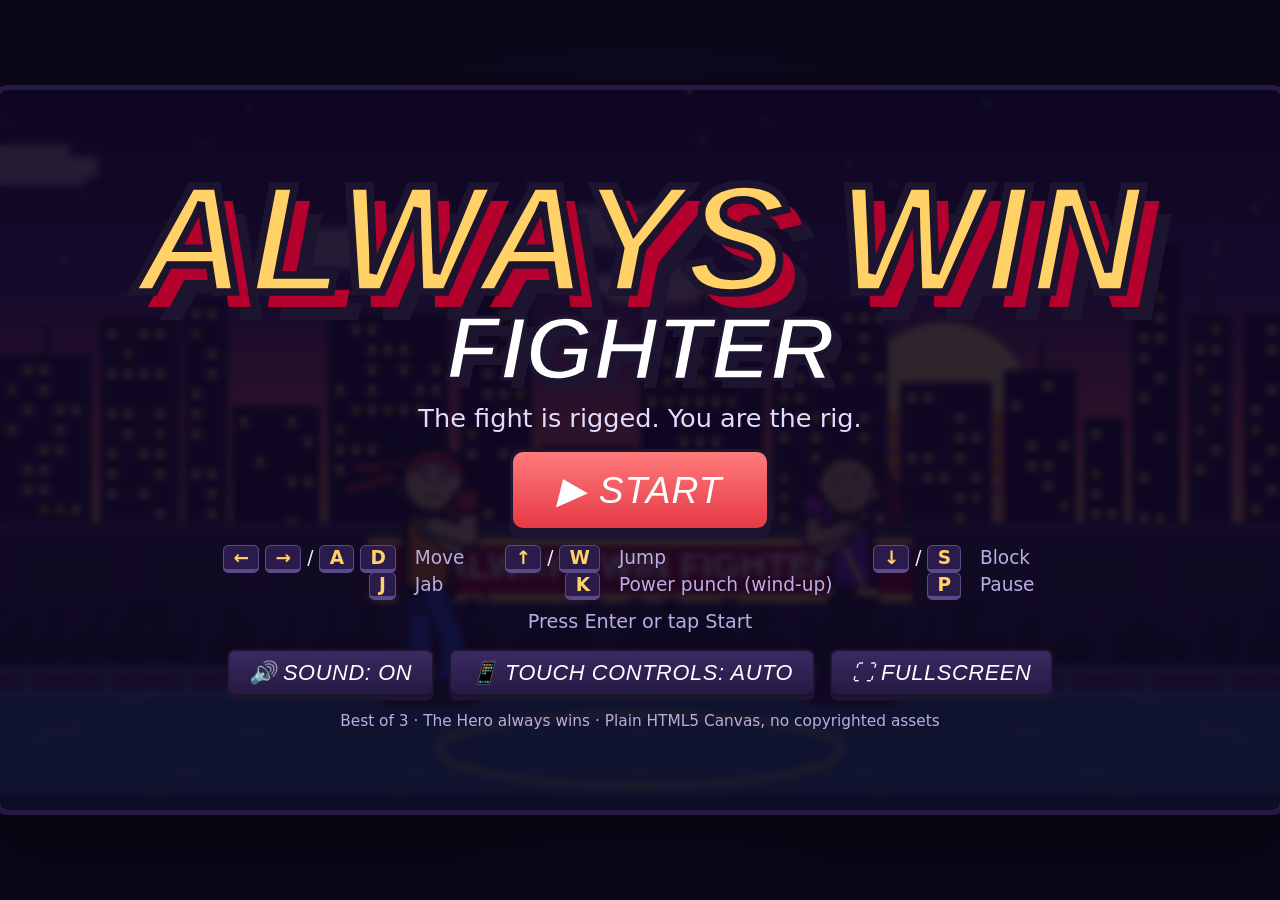
==== always-win-fighter/index.html @ 78bbfa4b "Add Always Win Fighter, a rigged 2D arcade fighting game A browser-based side-view fighter drawn wit" ====
<!DOCTYPE html>
<html lang="en">
<head>
  <meta charset="utf-8">
  <meta name="viewport" content="width=device-width, initial-scale=1, viewport-fit=cover">
  <title>Always Win Fighter</title>
  <meta name="description" content="A browser-based 2D arcade fighting game where the Hero always wins. No matter what.">
  <meta name="theme-color" content="#0b0718">
  <link rel="icon" href="assets/favicon.svg" type="image/svg+xml">
  <link rel="stylesheet" href="style.css">
</head>
<body>
  <div id="app">
    <!-- The stage is a 16:9 box that is resized by game.js to fit the window.
         Everything (canvas, overlays, touch buttons) lives inside it. -->
    <div id="stage" role="application" aria-label="Always Win Fighter">
      <canvas id="game" width="960" height="540"></canvas>

      <!-- Small in-game button (pause menu). Shown while a match is running. -->
      <button id="btn-pause" class="hidden" title="Pause (P)" aria-label="Pause">&#10074;&#10074;</button>

      <!-- On-screen touch controls. Shown on touch devices (or when forced on). -->
      <div id="touch-controls" aria-hidden="true">
        <div class="tc-cluster tc-left">
          <button class="tc-btn" data-action="jump">&#9650;<small>JUMP</small></button>
          <button class="tc-btn" data-action="block">&#9660;<small>BLOCK</small></button>
          <button class="tc-btn" data-action="left">&#9664;</button>
          <button class="tc-btn" data-action="right">&#9654;</button>
        </div>
        <div class="tc-cluster tc-right">
          <button class="tc-btn tc-attack" data-action="jab">JAB<small>J</small></button>
          <button class="tc-btn tc-attack tc-power" data-action="power">POW<small>K</small></button>
        </div>
      </div>

      <!-- ===================== START SCREEN ===================== -->
      <section class="screen" id="screen-start">
        <h1 class="title">
          <span class="title-main">Always Win</span>
          <span class="title-sub">Fighter</span>
        </h1>
        <p class="tagline">The fight is rigged. You are the rig.</p>
        <div class="row">
          <button id="btn-start" class="btn btn-primary">&#9654; Start</button>
                  </div>
        <div class="controls-legend">
          <span><kbd>&#8592;</kbd> <kbd>&#8594;</kbd> / <kbd>A</kbd> <kbd>D</kbd></span><span>Move</span>
          <span><kbd>&#8593;</kbd> / <kbd>W</kbd></span><span>Jump</span>
          <span><kbd>&#8595;</kbd> / <kbd>S</kbd></span><span>Block</span>
          <span><kbd>J</kbd></span><span>Jab</span>
          <span><kbd>K</kbd></span><span>Power punch (wind-up)</span>
          <span><kbd>P</kbd></span><span>Pause</span>
        </div>
        <p class="small blink">Press Enter or tap Start</p>
        <p class="small rotate-hint">Tip: rotate your phone sideways for a bigger arena.</p>
        <div class="row settings-row">
          <button id="btn-sound" class="btn btn-ghost btn-small">&#128266; Sound: On</button>
          <button id="btn-touch" class="btn btn-ghost btn-small">&#128241; Touch controls: Auto</button>
          <button id="btn-fullscreen" class="btn btn-ghost btn-small">&#9974; Fullscreen</button>
        </div>
        <p class="small credit">Best of 3 &middot; The Hero always wins &middot; Plain HTML5 Canvas, no copyrighted assets</p>
      </section>

      
      <!-- ===================== PAUSE ===================== -->
      <section class="screen hidden" id="screen-pause">
        <h2 class="title title-sub">Paused</h2>
        <div class="row">
          <button id="btn-resume" class="btn btn-primary">&#9654; Resume</button>
          <button id="btn-pause-menu" class="btn btn-ghost">Quit to menu</button>
        </div>
        <div class="row">
          <button id="btn-sound-2" class="btn btn-ghost btn-small">&#128266; Sound: On</button>
          <button id="btn-touch-2" class="btn btn-ghost btn-small">&#128241; Touch controls: Auto</button>
          <button id="btn-fullscreen-2" class="btn btn-ghost btn-small">&#9974; Fullscreen</button>
        </div>
      </section>

      <!-- ===================== VICTORY ===================== -->
      <section class="screen hidden" id="screen-victory">
        <h2 class="title victory-title">Hero Wins!</h2>
        <p class="tagline" id="victory-sub">A flawless victory. Nobody is surprised.</p>
        <ul class="stats" id="victory-stats"></ul>
        <div class="row">
          <button id="btn-play-again" class="btn btn-primary">&#9654; Play Again</button>
                    <button id="btn-victory-menu" class="btn btn-ghost">Main menu</button>
        </div>
      </section>
    </div>
  </div>

    <script src="game.js"></script>
</body>
</html>
---- always-win-fighter/style.css ----
/* ==========================================================================
   ALWAYS WIN FIGHTER - style.css
   Layout for the 16:9 stage, the DOM overlay screens (start / customize /
   pause / victory) and the on-screen touch controls.

   Sizing trick: game.js sets `font-size` on #stage to 1% of the stage width,
   so every `em` value inside the stage scales with the game window.
   ========================================================================== */

:root {
  --bg: #0b0718;
  --panel: rgba(12, 6, 30, 0.86);
  --gold: #ffd166;
  --red: #e63946;
  --ink: #1d1530;
  --text: #f7f3ff;
  --muted: #b8aee0;
  --arcade-font: Impact, "Arial Black", Haettenschweiler, "Franklin Gothic Bold", sans-serif;
}

* { box-sizing: border-box; }

html, body {
  margin: 0;
  height: 100%;
  background: var(--bg);
  color: var(--text);
  font-family: system-ui, -apple-system, "Segoe UI", Roboto, Arial, sans-serif;
  overflow: hidden;
  -webkit-tap-highlight-color: transparent;
}

#app {
  position: fixed;
  inset: 0;
  display: flex;
  align-items: center;
  justify-content: center;
  background: radial-gradient(ellipse at center, #1c0f3a 0%, #0b0718 70%);
}

/* The stage keeps a 16:9 ratio; game.js sets its pixel width/height. */
#stage {
  position: relative;
  width: 960px;
  height: 540px;
  --unit: 9.6px;                 /* overwritten by game.js: 1% of the stage width */
  font-size: var(--unit);        /* so 1em = 1% of the stage width inside the stage */
  overflow: hidden;
  background: #000;
  border-radius: 0.6em;
  box-shadow: 0 0 0 0.4em #241a44, 0 2em 6em rgba(0, 0, 0, 0.6);
}

/* Subtle CRT scanlines over everything for the arcade cabinet feel. */
#stage::after {
  content: "";
  position: absolute;
  inset: 0;
  pointer-events: none;
  z-index: 3;
  background: repeating-linear-gradient(to bottom,
    rgba(255, 255, 255, 0.04) 0 1px,
    rgba(0, 0, 0, 0.10) 1px 3px);
  mix-blend-mode: overlay;
}

canvas#game {
  display: block;
  width: 100%;
  height: 100%;
}

.hidden { display: none !important; }

/* ---------------------------------------------------------------------------
   Overlay screens
   --------------------------------------------------------------------------- */
.screen {
  position: absolute;
  inset: 0;
  z-index: 5;
  display: flex;
  flex-direction: column;
  align-items: center;
  justify-content: flex-start;    /* "safe" centring: see the margin rules below */
  gap: 1.2em;
  padding: 2em 3em;
  text-align: center;
  background: var(--panel);
  backdrop-filter: blur(3px);
  -webkit-backdrop-filter: blur(3px);
  overflow-y: auto;
}
/* Centre the content vertically, but let it scroll instead of clipping the top when it is too tall. */
.screen > :first-child { margin-top: auto; }
.screen > :last-child  { margin-bottom: auto; }

.title {
  font-family: var(--arcade-font);
  font-style: italic;
  font-weight: 900;
  text-transform: uppercase;
  line-height: 0.9;
  margin: 0;
  display: flex;
  flex-direction: column;
  align-items: center;
}

.title-main {
  font-size: 8em;
  white-space: nowrap;
  color: var(--gold);
  letter-spacing: 0.02em;
  -webkit-text-stroke: 0.05em var(--ink);
  text-shadow: 0.1em 0.1em 0 #b3002d, 0.18em 0.18em 0 var(--ink);
}

.title-sub {
  font-size: 4.6em;
  white-space: nowrap;
  color: #fff;
  -webkit-text-stroke: 0.04em var(--ink);
  text-shadow: 0.1em 0.1em 0 var(--ink);
}

.victory-title {
  font-size: 8.5em;
  white-space: nowrap;
  color: var(--gold);
  -webkit-text-stroke: 0.05em var(--ink);
  text-shadow: 0.1em 0.1em 0 #b3002d, 0.18em 0.18em 0 var(--ink);
  animation: pop 0.5s cubic-bezier(0.2, 1.6, 0.4, 1) both;
}

@keyframes pop {
  from { transform: scale(0.2) rotate(-8deg); opacity: 0; }
  to   { transform: none; opacity: 1; }
}

.tagline { font-size: 2em; color: #e2dcff; margin: 0; }
.small   { font-size: 1.5em; color: var(--muted); margin: 0; max-width: 60em; }
.credit  { font-size: 1.2em; }

.row {
  display: flex;
  gap: 1.2em;
  flex-wrap: wrap;
  justify-content: center;
  align-items: center;
}

/* Chunky arcade buttons */
.btn {
  font-family: var(--arcade-font);
  font-style: italic;
  text-transform: uppercase;
  letter-spacing: 0.03em;
  font-size: 2.4em;
  padding: 0.45em 1.2em;
  border: 0.1em solid var(--ink);
  border-radius: 0.35em;
  background: linear-gradient(#ffe08a, #ffb703);
  color: var(--ink);
  cursor: pointer;
  box-shadow: 0 0.22em 0 var(--ink);
  transition: transform 0.08s, box-shadow 0.08s, filter 0.08s;
  user-select: none;
  -webkit-user-select: none;
}
.btn:hover  { filter: brightness(1.08); }
.btn:focus-visible { outline: 0.15em solid #fff; outline-offset: 0.1em; }
.btn:active { transform: translateY(0.18em); box-shadow: 0 0.04em 0 var(--ink); }
.btn-primary { background: linear-gradient(#ff7b7b, var(--red)); color: #fff; font-size: 2.9em; }
.btn-ghost   { background: linear-gradient(#3a2a62, #241a44); color: #fff; }
.btn-small   { font-size: 1.7em; padding: 0.4em 0.9em; }

.controls-legend {
  display: grid;
  grid-template-columns: auto auto auto auto auto auto;
  gap: 0.35em 1em;
  font-size: 1.45em;
  text-align: left;
  align-items: center;
}
.controls-legend span:nth-child(odd) { text-align: right; }
.controls-legend span:nth-child(even) { margin-right: 1.2em; color: var(--muted); }

kbd {
  font-family: inherit;
  font-weight: 700;
  background: #2a1b4a;
  border: 0.08em solid #5b4a8a;
  border-bottom-width: 0.22em;
  border-radius: 0.3em;
  padding: 0.05em 0.5em;
  color: var(--gold);
}

.blink { animation: blink 1s steps(2) infinite; }
@keyframes blink { to { visibility: hidden; } }

.rotate-hint { display: none; }

.stats {
  list-style: none;
  margin: 0;
  padding: 0.8em 1.6em;
  font-size: 1.9em;
  display: grid;
  grid-template-columns: auto auto;
  gap: 0.3em 2.5em;
  text-align: left;
  background: rgba(0, 0, 0, 0.35);
  border-radius: 0.5em;
}
.stats li { display: contents; }
.stats li span:first-child { color: var(--muted); }
.stats li span:last-child  { color: var(--gold); font-weight: 700; text-align: right; }

/* ---------------------------------------------------------------------------
   In-game pause button (top centre, under the round timer)
   --------------------------------------------------------------------------- */
#btn-pause {
  position: absolute;
  z-index: 4;
  top: 7.2em;
  left: 50%;
  transform: translateX(-50%);
  width: 4em;
  height: 2.6em;
  border: 0.12em solid rgba(255, 255, 255, 0.55);
  border-radius: 0.5em;
  background: rgba(20, 10, 40, 0.55);
  color: #fff;
  font-size: 1.2em;
  cursor: pointer;
}

/* ---------------------------------------------------------------------------
   Touch controls (shown when <body class="touch">)
   --------------------------------------------------------------------------- */
#touch-controls {
  position: absolute;
  inset: 0;
  z-index: 4;
  display: none;
  pointer-events: none;
  touch-action: none;
  user-select: none;
  -webkit-user-select: none;
  -webkit-touch-callout: none;
}
body.touch #touch-controls { display: block; }

.tc-cluster {
  position: absolute;
  bottom: 2.2em;
  display: grid;
  gap: 0.9em;
  pointer-events: auto;
}
.tc-left  { left: 2.2em;  grid-template-columns: repeat(2, auto); }
.tc-right { right: 2.2em; grid-template-columns: repeat(2, auto); align-items: end; }

.tc-btn {
  pointer-events: auto;
  width: clamp(58px, calc(var(--unit) * 7), 86px);
  height: clamp(58px, calc(var(--unit) * 7), 86px);
  border-radius: 50%;
  border: 3px solid rgba(255, 255, 255, 0.7);
  background: rgba(20, 10, 40, 0.5);
  color: #fff;
  font: 900 clamp(16px, calc(var(--unit) * 2.4), 28px)/1 var(--arcade-font);
  display: flex;
  flex-direction: column;
  align-items: center;
  justify-content: center;
  gap: 0.1em;
  touch-action: none;
  user-select: none;
  -webkit-user-select: none;
  backdrop-filter: blur(2px);
  padding: 0;
}
.tc-btn small { font-size: 0.42em; letter-spacing: 0.05em; opacity: 0.85; }
.tc-btn.active { background: rgba(255, 209, 102, 0.9); color: var(--ink); transform: scale(0.94); }
.tc-attack { width: clamp(66px, calc(var(--unit) * 8.5), 100px); height: clamp(66px, calc(var(--unit) * 8.5), 100px); background: rgba(230, 57, 70, 0.6); }
.tc-power  { background: rgba(142, 45, 226, 0.65); }

/* ---------------------------------------------------------------------------
   Phones in portrait: stage sits at the top, touch buttons use the free space
   below it instead of covering the (small) arena.
   --------------------------------------------------------------------------- */
@media (orientation: portrait) {
  #app { align-items: flex-start; padding-top: 2vh; }
  #touch-controls { position: fixed; inset: auto 0 0 0; height: 46vh; }
  .tc-cluster { bottom: 4vh; gap: 3vw; }
  .tc-left { left: 3vw; }
  .tc-right { right: 3vw; }
  .tc-btn { width: 18vw; height: 18vw; font-size: 6vw; }
  .tc-attack { width: 22vw; height: 22vw; }
  .screen { gap: 1em; padding: 1.5em; }
  .controls-legend { display: none; }
}
@media (orientation: portrait) and (max-width: 700px) {
  .rotate-hint { display: block; }
}
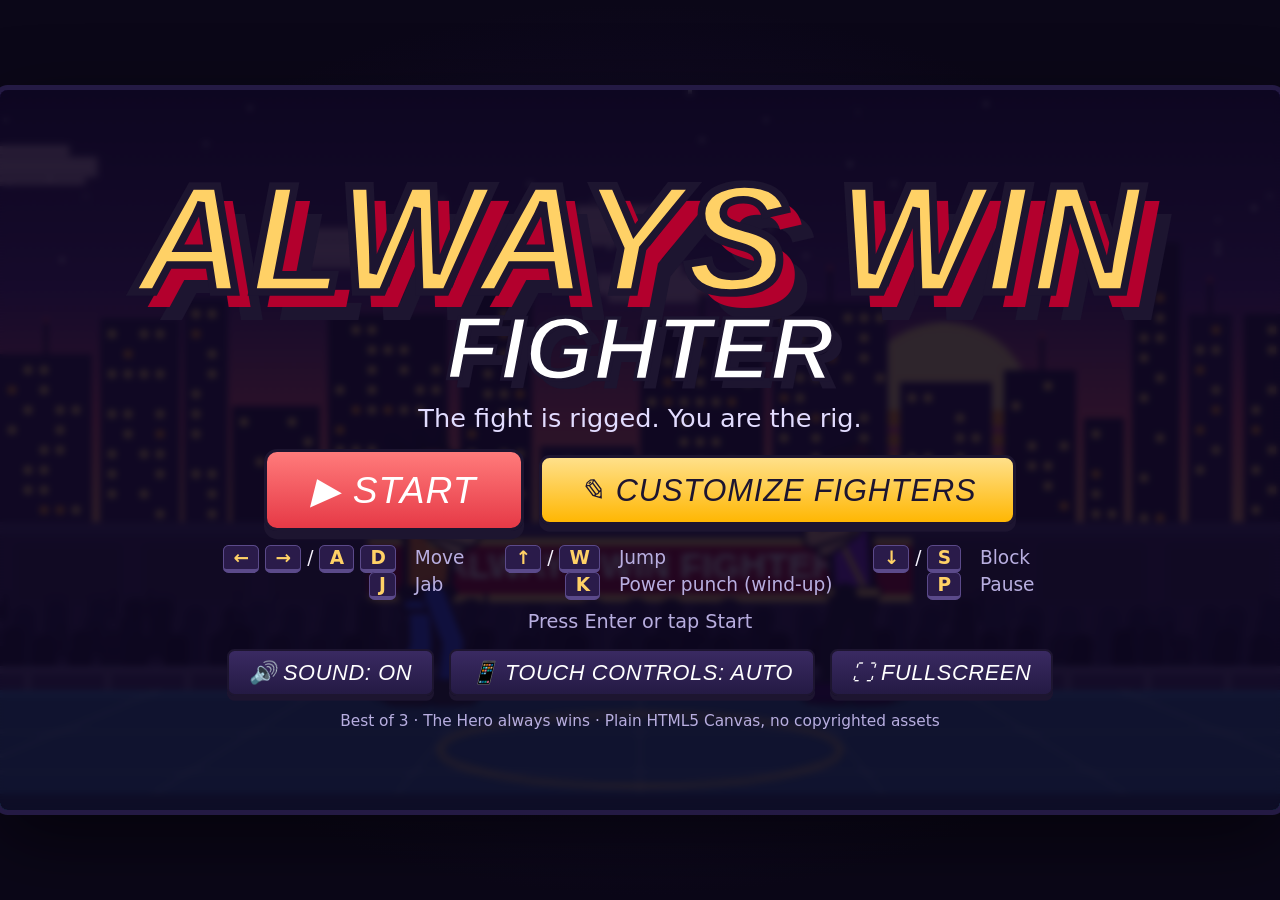
==== commit 185ba865: "Add custom faces: map uploaded photos onto the fighters' heads New "Customize Fighters" screen (star" ====
--- a/always-win-fighter/index.html
+++ b/always-win-fighter/index.html
@@ -42,7 +42,10 @@
         <p class="tagline">The fight is rigged. You are the rig.</p>
         <div class="row">
           <button id="btn-start" class="btn btn-primary">&#9654; Start</button>
-                  </div>
+          <!-- CUSTOM-FACES:START -->
+          <button id="btn-customize" class="btn">&#9998; Customize Fighters</button>
+          <!-- CUSTOM-FACES:END -->
+        </div>
         <div class="controls-legend">
           <span><kbd>&#8592;</kbd> <kbd>&#8594;</kbd> / <kbd>A</kbd> <kbd>D</kbd></span><span>Move</span>
           <span><kbd>&#8593;</kbd> / <kbd>W</kbd></span><span>Jump</span>
@@ -61,7 +64,41 @@
         <p class="small credit">Best of 3 &middot; The Hero always wins &middot; Plain HTML5 Canvas, no copyrighted assets</p>
       </section>
 
-      
+      <!-- ===================== CUSTOMIZE FIGHTERS (feature: custom faces) ===================== -->
+      <!-- CUSTOM-FACES:START -->
+      <section class="screen hidden" id="screen-customize">
+        <h2 class="title title-sub">Customize Fighters</h2>
+        <p class="small">Upload a face photo for each fighter. It is cropped to a circle and mapped onto the
+          fighter's head. <strong>Photos never leave your device</strong>: they are kept in this browser only.</p>
+        <div class="face-cards">
+          <div class="face-card" data-who="hero">
+            <h3>The Hero</h3>
+            <canvas class="face-preview" width="240" height="240" title="Drag to reposition"></canvas>
+            <p class="small">Drag the photo to reposition it</p>
+            <label class="range"><span>Zoom</span><input type="range" class="face-zoom" min="1" max="3" step="0.01" value="1"></label>
+            <div class="row">
+              <label class="btn btn-small">Upload photo<input type="file" class="face-file" accept="image/*" hidden></label>
+              <button class="btn btn-small btn-ghost face-reset">Use default</button>
+            </div>
+          </div>
+          <div class="face-card" data-who="challenger">
+            <h3>The Challenger</h3>
+            <canvas class="face-preview" width="240" height="240" title="Drag to reposition"></canvas>
+            <p class="small">Drag the photo to reposition it</p>
+            <label class="range"><span>Zoom</span><input type="range" class="face-zoom" min="1" max="3" step="0.01" value="1"></label>
+            <div class="row">
+              <label class="btn btn-small">Upload photo<input type="file" class="face-file" accept="image/*" hidden></label>
+              <button class="btn btn-small btn-ghost face-reset">Use default</button>
+            </div>
+          </div>
+        </div>
+        <div class="row">
+          <button id="btn-customize-back" class="btn btn-ghost">&#9664; Back</button>
+          <button id="btn-customize-fight" class="btn btn-primary">Fight! &#9654;</button>
+        </div>
+      </section>
+      <!-- CUSTOM-FACES:END -->
+
       <!-- ===================== PAUSE ===================== -->
       <section class="screen hidden" id="screen-pause">
         <h2 class="title title-sub">Paused</h2>
@@ -83,12 +120,18 @@
         <ul class="stats" id="victory-stats"></ul>
         <div class="row">
           <button id="btn-play-again" class="btn btn-primary">&#9654; Play Again</button>
-                    <button id="btn-victory-menu" class="btn btn-ghost">Main menu</button>
+          <!-- CUSTOM-FACES:START -->
+          <button id="btn-victory-customize" class="btn">&#9998; Customize Fighters</button>
+          <!-- CUSTOM-FACES:END -->
+          <button id="btn-victory-menu" class="btn btn-ghost">Main menu</button>
         </div>
       </section>
     </div>
   </div>
 
-    <script src="game.js"></script>
+  <!-- CUSTOM-FACES:START -->
+  <script src="assets/faces/faces.js"></script>
+  <!-- CUSTOM-FACES:END -->
+  <script src="game.js"></script>
 </body>
 </html>
--- a/always-win-fighter/style.css
+++ b/always-win-fighter/style.css
@@ -290,6 +290,50 @@
 .tc-power  { background: rgba(142, 45, 226, 0.65); }
 
 /* ---------------------------------------------------------------------------
+   Custom faces screen (feature: custom faces)
+   --------------------------------------------------------------------------- */
+/* CUSTOM-FACES:START */
+.face-cards {
+  display: flex;
+  gap: 2.5em;
+  flex-wrap: wrap;
+  justify-content: center;
+}
+.face-card {
+  background: rgba(0, 0, 0, 0.35);
+  border: 0.1em solid #3a2a62;
+  border-radius: 0.8em;
+  padding: 1.2em 1.6em;
+  display: flex;
+  flex-direction: column;
+  align-items: center;
+  gap: 0.7em;
+}
+.face-card h3 {
+  margin: 0;
+  font-family: var(--arcade-font);
+  font-style: italic;
+  text-transform: uppercase;
+  font-size: 2.6em;
+  color: var(--gold);
+  -webkit-text-stroke: 0.03em var(--ink);
+}
+.face-preview {
+  width: 15em;
+  height: 15em;
+  border-radius: 50%;
+  border: 0.35em solid var(--ink);
+  box-shadow: 0 0 0 0.25em var(--gold);
+  background: #241a44;
+  cursor: grab;
+  touch-action: none;
+}
+.face-preview:active { cursor: grabbing; }
+.range { display: flex; align-items: center; gap: 0.8em; font-size: 1.6em; color: var(--muted); }
+.range input { width: 12em; accent-color: var(--gold); }
+/* CUSTOM-FACES:END */
+
+/* ---------------------------------------------------------------------------
    Phones in portrait: stage sits at the top, touch buttons use the free space
    below it instead of covering the (small) arena.
    --------------------------------------------------------------------------- */
